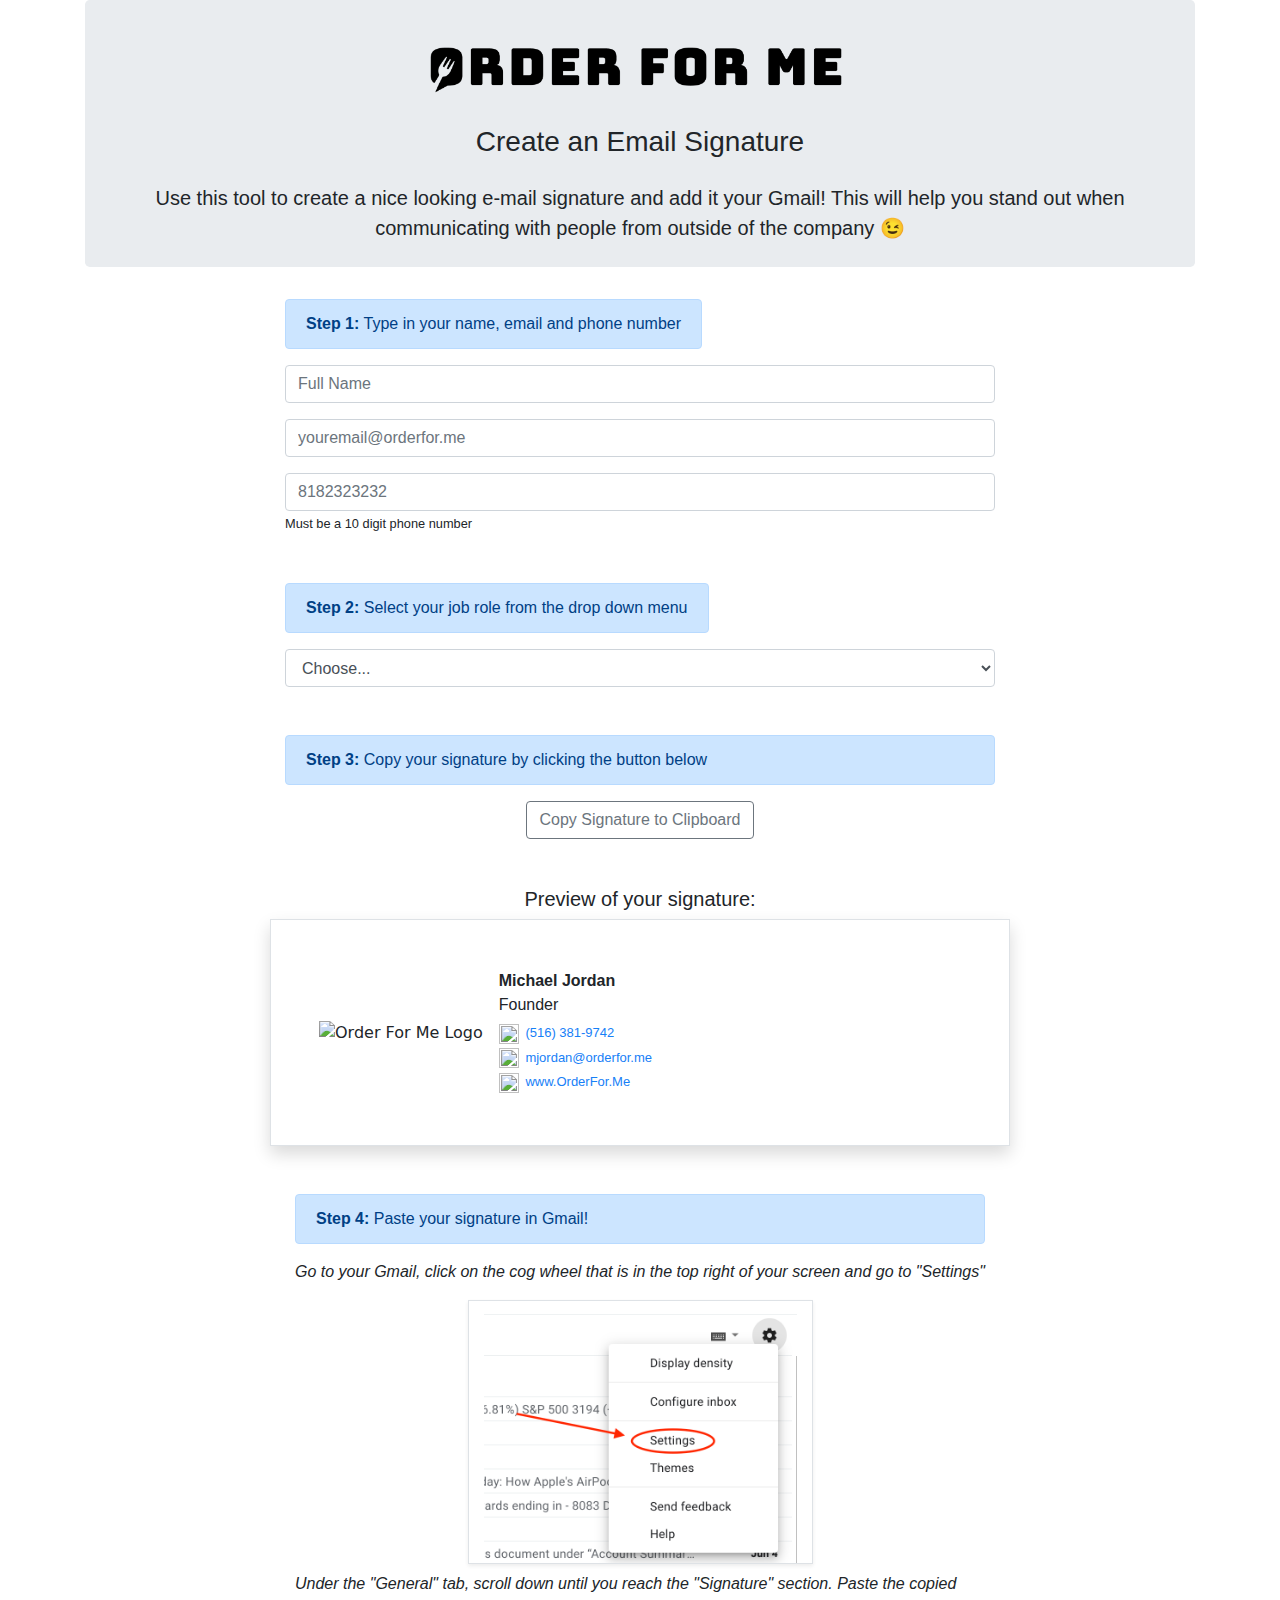
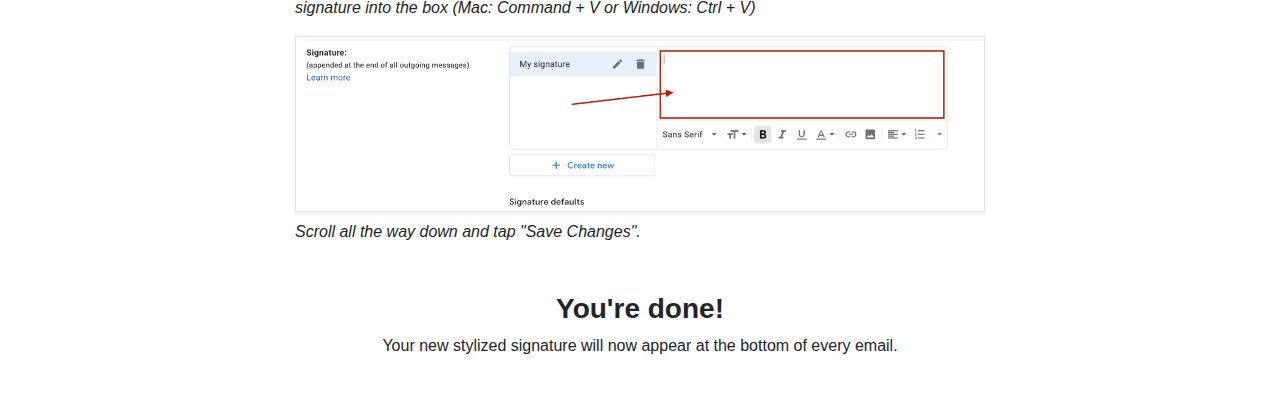
==== orderforme-signature.html @ 2649e72a "Update orderforme-signature.html" ====
<!DOCTYPE html>
<html lang="en">

<head>
    <meta charset="UTF-8">
    <meta name="viewport" content="width=device-width, initial-scale=1.0">
    <title>Order For Me - Signature Generator</title>



    <!-- Bootstrap CSS -->
    <link rel="stylesheet" href="https://stackpath.bootstrapcdn.com/bootstrap/4.3.1/css/bootstrap.min.css"
        integrity="sha384-ggOyR0iXCbMQv3Xipma34MD+dH/1fQ784/j6cY/iJTQUOhcWr7x9JvoRxT2MZw1T" crossorigin="anonymous">



</head>

<body>

    <div class="container">

        <div class="jumbotron py-2">
            <img src="img/orderforme/orderforme-logo.png" alt="Order For Me Logo"
                class="img-fluid mx-auto col-6 d-block">
            <h3 class="mb-3 text-center mb-4">Create an Email Signature</h3>
            <p class="lead text-center"> Use this tool to create a nice looking e-mail signature and add it your Gmail!
                This will help you stand out when communicating with people from outside of the company 😉</p>

        </div>

        <!-- <img src="img/orderforme/orderforme-logo.png" alt="Order For Me Logo" class="img-fluid mx-auto col-8 d-block">
        <h1 class="mb-3 text-center mb-5">Email Signature Generator</h1>
        <p class="col-sm-12 col-md-8 mx-auto">
            Use this generator to create a great looking e-mail signature to add to your Gmail signature! This will help you stand out when communicating with people from outside of the company,
            and help you look a little bit more official 😉
        </p> -->

        <div class="col-sm-12 col-md-8 mx-auto">

            <form action="">

                <!-- Step 1 -->
                <div class="form-group">
                    <label for="formGroupExampleInput" class="alert alert-primary"><span
                            class="font-weight-bold underline">Step 1:</span> Type in
                        your name, email and phone number</label>
                    <input type="text" class="form-control" id="formName" placeholder="Full Name">
                </div>
                <div class="form-group">
                    <input type="text" class="form-control" id="formEmail" placeholder="youremail@orderfor.me">
                </div>
                <div class="form-group mb-5">
                    <input type="number" class="form-control" id="formPhone" placeholder="8182323232">
                    <small>Must be a 10 digit phone number</small>
                </div>


                <!-- Step 2 -->
                <div class="form-group mb-5">
                    <label for="formGroupExampleInput" class="alert alert-primary"><span
                            class="font-weight-bold underline">Step 2:</span> Select
                        your job role from the drop down menu</label>
                    <select id="formRole" class="form-control">
                        <option selected disabled>Choose...</option>
                        <option>Account Manager</option>
                    </select>

                </div>


                <!-- Step 3 -->
                <div class="form-group">
                    <p class="alert alert-primary"> <span class="font-weight-bold underline">Step 3:</span> Copy your
                        signature by clicking the
                        button below
                    </p>

                    <div class="text-center mt-2">
                        <button type="button" class="btn btn-outline-secondary" onclick="copySignature()">Copy Signature
                            to Clipboard</button>
                    </div>
                    <div class="alert alert-success mt-3 col-md-12 col-lg-6 text-center mx-auto" role="alert"
                        style="width: 190px; display: none;" id="alert-success">
                        Copied to clipboard!
                    </div>

                </div>


            </form>

        </div>

    </div>






    <!-- Signature Preview -->



    <div class="container my-5">

        <h5 class="text-center">Preview of your signature:</h5>
        <div class="col-8 mx-auto border shadow p-5">

            <div id="signature">
                <table
                    style="border-collapse: collapse; color: rgb(33, 37, 41); font-family: -apple-system, system-ui, &quot;Segoe UI&quot;, Roboto, &quot;Helvetica Neue&quot;, Arial, &quot;Noto Sans&quot;, sans-serif, &quot;Apple Color Emoji&quot;, &quot;Segoe UI Emoji&quot;, &quot;Segoe UI Symbol&quot;, &quot;Noto Color Emoji&quot;; font-size: 16px;">
                    <tbody style="box-sizing: border-box;">
                        <tr style="box-sizing: border-box;">
                            <td style="box-sizing: border-box; padding: 0px;"><img
                                    src="https://www.branja.co/img/orderforme/orderforme-email-2.jpg"
                                    alt="Order For Me Logo"
                                    style="box-sizing: border-box; vertical-align: middle; border-style: none; height: 122px; width: 122px; padding-right: 5px;">
                            </td>
                            <td style="box-sizing: border-box; padding-left: 10px;">
                                <table style="border-collapse: collapse;">
                                    <tbody style="box-sizing: border-box;">
                                        <tr style="box-sizing: border-box;">
                                            <td
                                                style="box-sizing: border-box; padding-bottom: 5px; padding-right: 0px; padding-top: 0px; font-family: sans-serif;">
                                                <span id="signatureName"
                                                    style="box-sizing: border-box; font-weight: bold;">Michael
                                                    Jordan</span><br style="box-sizing: border-box;"><span
                                                    id="signatureRole" style="box-sizing: border-box;">Founder</span>
                                            </td>
                                        </tr>
                                        <tr style="box-sizing: border-box;">
                                            <td
                                                style="box-sizing: border-box; font-size: 14px; padding: 0px; font-family: sans-serif;">
                                                <table style="border-collapse: collapse; font-size: 13px;">
                                                    <tbody style="box-sizing: border-box;">
                                                        <tr style="box-sizing: border-box;">
                                                            <td style="box-sizing: border-box; padding-bottom: 3px;">
                                                                <img src="https://www.branja.co/img/orderforme/phone-icon.png"
                                                                    style="box-sizing: border-box; vertical-align: middle; border-style: none; height: 20px; width: 20px;">
                                                                <a id="signaturePhoneTarget" href="tel:5163819742" style="text-decoration: none; box-sizing: border-box; color: rgb(23, 128, 247);  background-color: transparent;"><span id="signaturePhone" style="box-sizing: border-box; padding-left: 3px;">(516) 381-9742</span></a></td>
                                                        </tr>
                                                        <tr style="box-sizing: border-box;">
                                                            <td style="box-sizing: border-box; padding-bottom: 3px;">
                                                                <img src="https://www.branja.co/img/orderforme/email-icon.png"
                                                                    style="box-sizing: border-box; vertical-align: middle; border-style: none; height: 20px; width: 20px;">
                                                                <a id="signatureTarget" href="mailto:mjordan@orderto.me" target="_blank" style="text-decoration: none; box-sizing: border-box; color: rgb(23, 128, 247);  background-color: transparent;"><span id="signatureEmail" style="box-sizing: border-box; padding-left: 3px;">mjordan@orderfor.me</span></a>
                                                            </td>
                                                        </tr>
                                                        <tr style="box-sizing: border-box;">
                                                            <td style="box-sizing: border-box; padding-bottom: 3px;">
                                                                <img src="https://www.branja.co/img/orderforme/url-icon.png"
                                                                    style="box-sizing: border-box; vertical-align: middle; border-style: none; height: 20px; width: 20px;">
                                                                <a href="https://www.orderfor.me" target="_blank" style="text-decoration: none; box-sizing: border-box; color: rgb(23, 128, 247); background-color: transparent;"><span style="box-sizing: border-box; padding-left: 3px;">www.OrderFor.Me</span></a>
                                                            </td>
                                                        </tr>
                                                    </tbody>
                                                </table>
                                            </td>
                                        </tr>
                                    </tbody>
                                </table>
                            </td>
                        </tr>
                    </tbody>
                </table>

            </div>
        </div>

        <div class="container">

            <!-- Step 4 -->
            <div class="col-sm-12 col-md-8 mx-auto my-5">
                <p class="alert alert-primary">
                    <span class="font-weight-bold underline">Step 4:</span> Paste your signature in Gmail!
                </p>

                <p class="font-italic"> Go to your Gmail, click on the cog wheel that is in the top right of your screen
                    and
                    go to "Settings"</p>
                <img src="img/orderforme/settings.png" alt=""
                    class="img-fluid d-block col-6 mx-auto mb-2 shadow-sm border">

                <p class="font-italic">Under the "General" tab, scroll down until you reach the "Signature" section.
                    Paste
                    the copied signature into the box (Mac: Command + V or Windows: Ctrl + V)</p>
                <img src="img/orderforme/signature.png" alt="" class="img-fluid d-block mx-auto mb-2 shadow-sm border">

                <p class="font-italic">Scroll all the way down and tap "Save Changes".</p>
            </div>

            <h3 class="font-weight-bold text-center ">You're done!</h3>
            <p class="mb-5 text-center">Your new stylized signature will now appear at the bottom of every email.</p>

        </div>



</body>

<!-- Optional JavaScript -->
<!-- jQuery first, then Popper.js, then Bootstrap JS -->
<script src="https://code.jquery.com/jquery-3.2.1.min.js"></script>
<script src="https://cdnjs.cloudflare.com/ajax/libs/popper.js/1.11.0/umd/popper.min.js"
    integrity="sha384-b/U6ypiBEHpOf/4+1nzFpr53nxSS+GLCkfwBdFNTxtclqqenISfwAzpKaMNFNmj4"
    crossorigin="anonymous"></script>
<script src="https://maxcdn.bootstrapcdn.com/bootstrap/4.0.0-beta/js/bootstrap.min.js"
    integrity="sha384-h0AbiXch4ZDo7tp9hKZ4TsHbi047NrKGLO3SEJAg45jXxnGIfYzk4Si90RDIqNm1"
    crossorigin="anonymous"></script>

<!-- Custom Javascript -->
<script src="js/signature.js"></script>

</html>
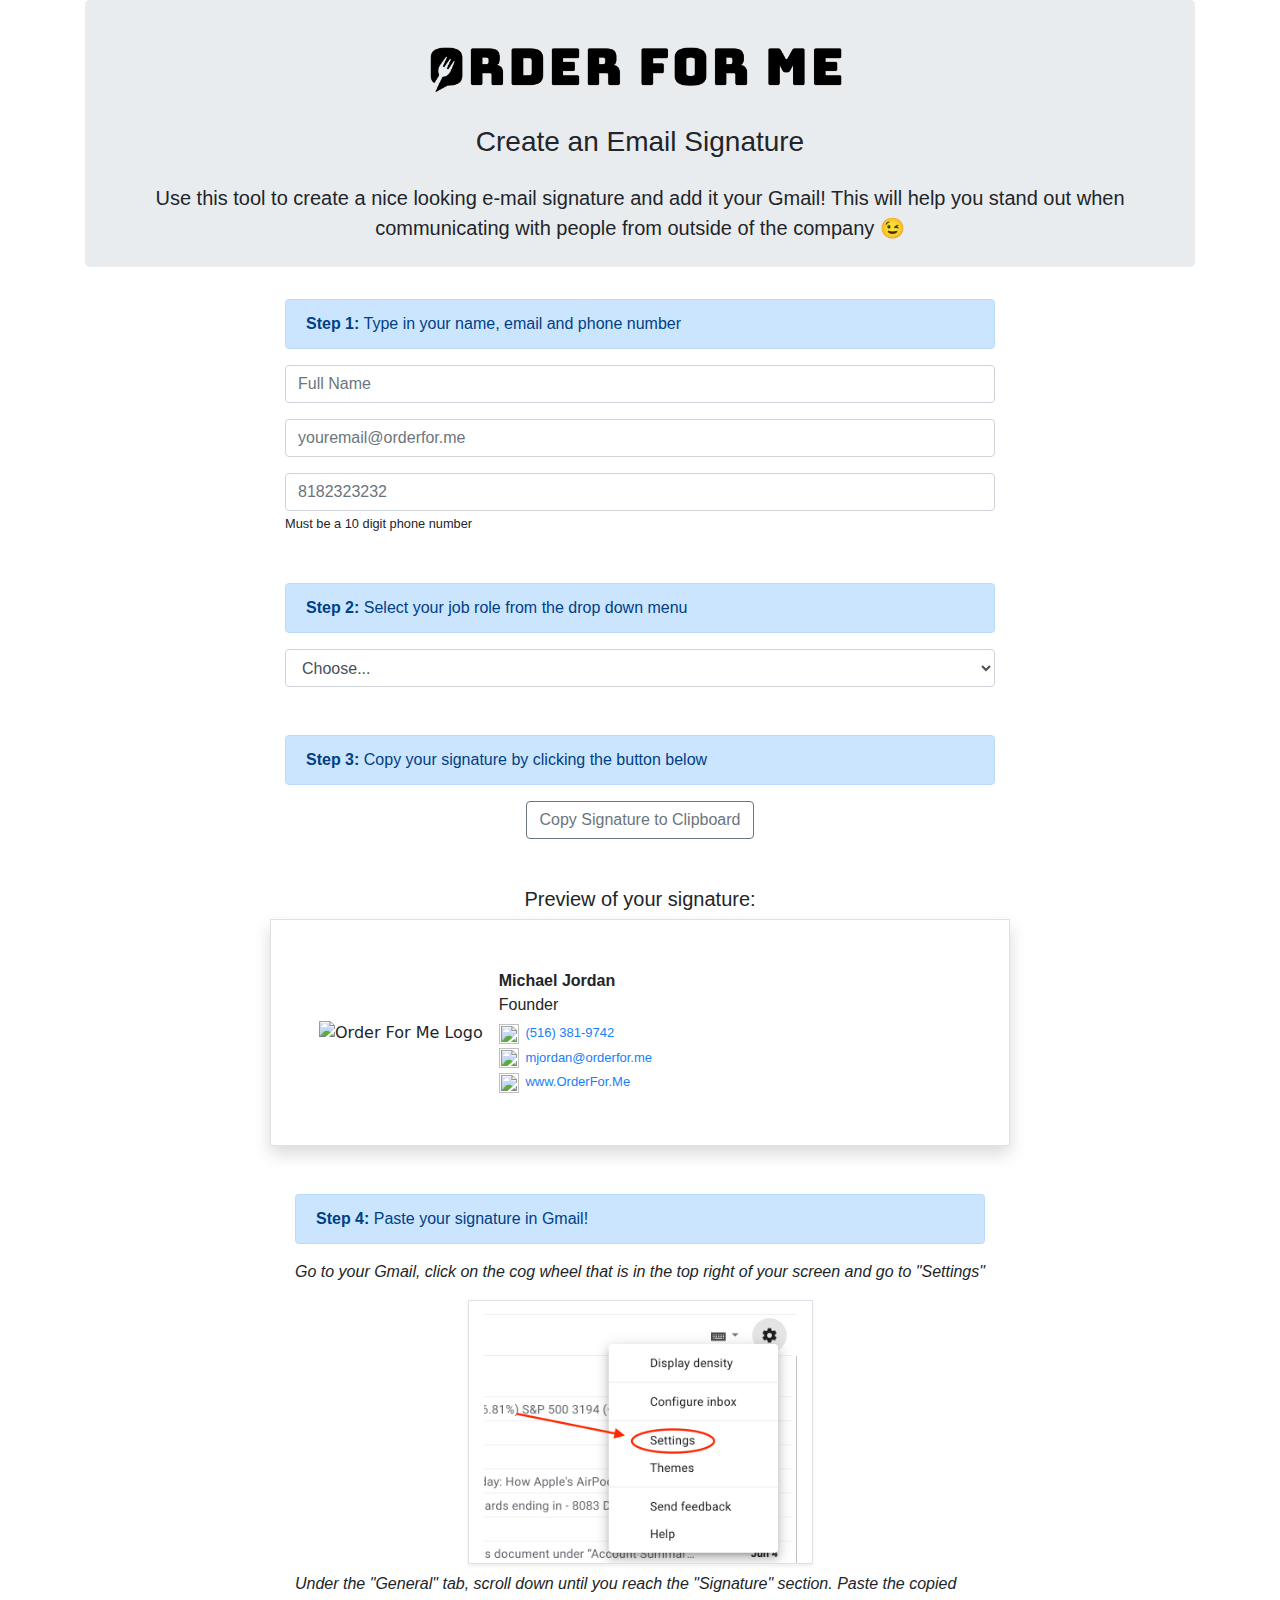
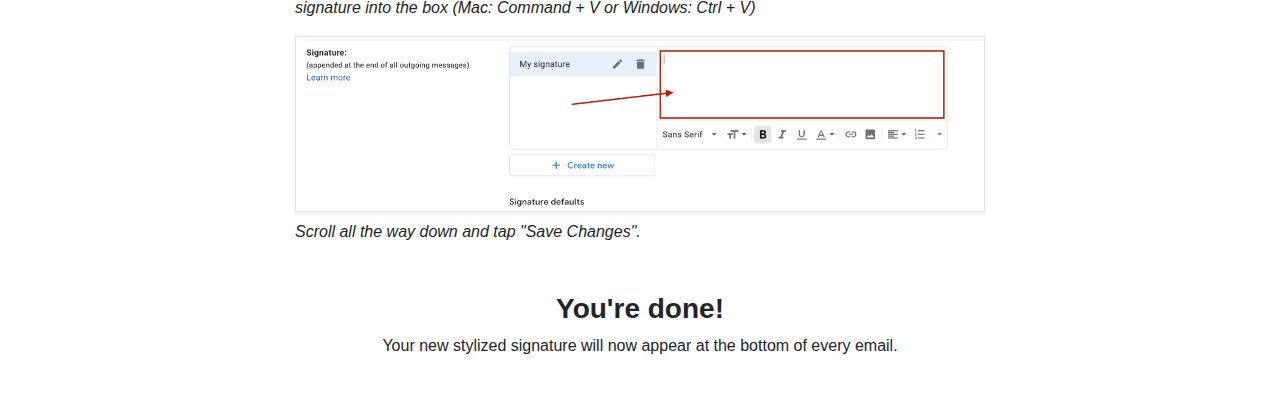
==== commit 93688bde: "Update orderforme-signature.html" ====
--- a/orderforme-signature.html
+++ b/orderforme-signature.html
@@ -42,9 +42,9 @@
 
                 <!-- Step 1 -->
                 <div class="form-group">
-                    <label for="formGroupExampleInput" class="alert alert-primary"><span
+                    <p for="formGroupExampleInput" class="alert alert-primary"><span
                             class="font-weight-bold underline">Step 1:</span> Type in
-                        your name, email and phone number</label>
+                        your name, email and phone number</p>
                     <input type="text" class="form-control" id="formName" placeholder="Full Name">
                 </div>
                 <div class="form-group">
@@ -58,9 +58,9 @@
 
                 <!-- Step 2 -->
                 <div class="form-group mb-5">
-                    <label for="formGroupExampleInput" class="alert alert-primary"><span
+                    <p for="formGroupExampleInput" class="alert alert-primary"><span
                             class="font-weight-bold underline">Step 2:</span> Select
-                        your job role from the drop down menu</label>
+                        your job role from the drop down menu</p>
                     <select id="formRole" class="form-control">
                         <option selected disabled>Choose...</option>
                         <option>Account Manager</option>
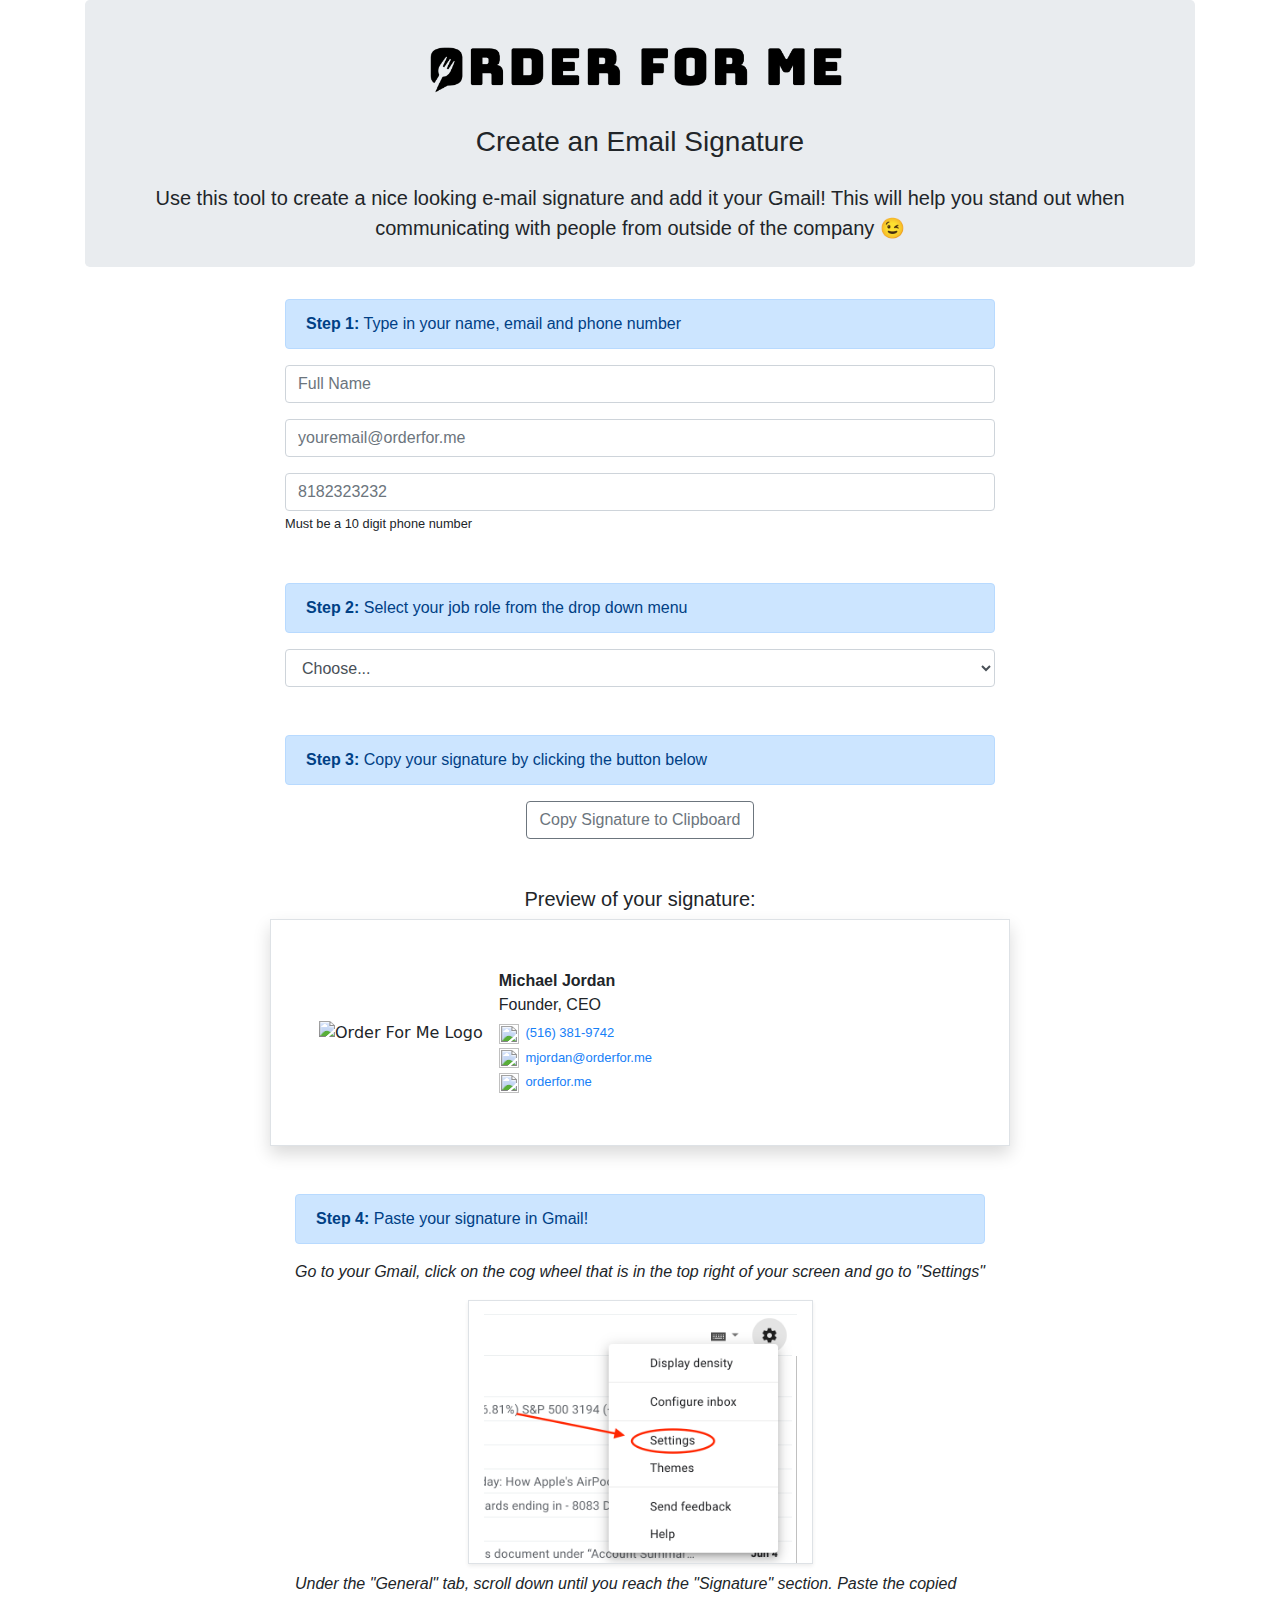
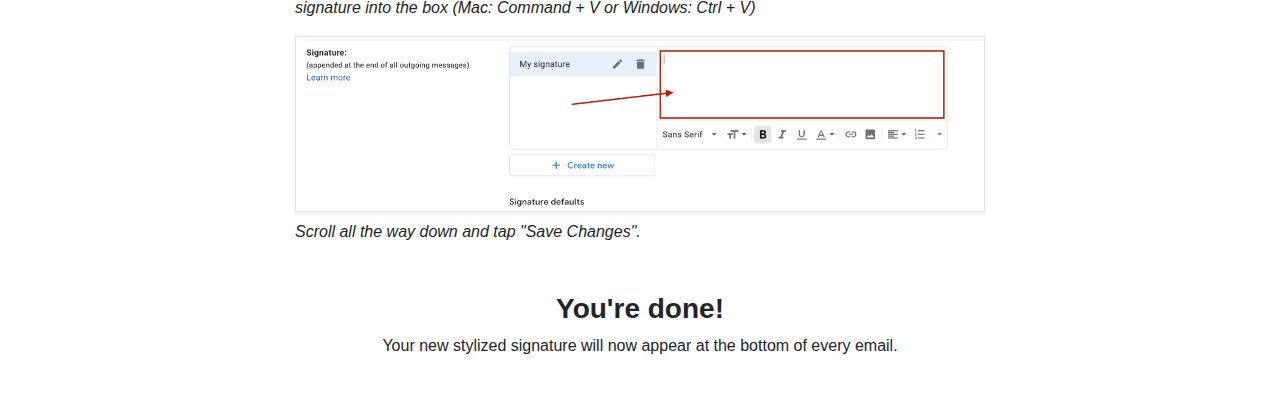
==== commit 3e97310d: "Update orderforme-signature.html" ====
--- a/orderforme-signature.html
+++ b/orderforme-signature.html
@@ -64,6 +64,10 @@
                     <select id="formRole" class="form-control">
                         <option selected disabled>Choose...</option>
                         <option>Account Manager</option>
+                        <option>Partner, Senior Account Manager</option>
+                        <option>Founder, CEO</option>
+                        <option>Co-Founder, Chief Executive Chef</option>
+                        <option>Head of Product</option>
                     </select>
 
                 </div>
@@ -127,7 +131,7 @@
                                                 <span id="signatureName"
                                                     style="box-sizing: border-box; font-weight: bold;">Michael
                                                     Jordan</span><br style="box-sizing: border-box;"><span
-                                                    id="signatureRole" style="box-sizing: border-box;">Founder</span>
+                                                    id="signatureRole" style="box-sizing: border-box;">Founder, CEO</span>
                                             </td>
                                         </tr>
                                         <tr style="box-sizing: border-box;">
@@ -152,7 +156,7 @@
                                                             <td style="box-sizing: border-box; padding-bottom: 3px;">
                                                                 <img src="https://www.branja.co/img/orderforme/url-icon.png"
                                                                     style="box-sizing: border-box; vertical-align: middle; border-style: none; height: 20px; width: 20px;">
-                                                                <a href="https://www.orderfor.me" target="_blank" style="text-decoration: none; box-sizing: border-box; color: rgb(23, 128, 247); background-color: transparent;"><span style="box-sizing: border-box; padding-left: 3px;">www.OrderFor.Me</span></a>
+                                                                <a href="https://www.orderfor.me" target="_blank" style="text-decoration: none; box-sizing: border-box; color: rgb(23, 128, 247); background-color: transparent;"><span style="box-sizing: border-box; padding-left: 3px;">orderfor.me</span></a>
                                                             </td>
                                                         </tr>
                                                     </tbody>
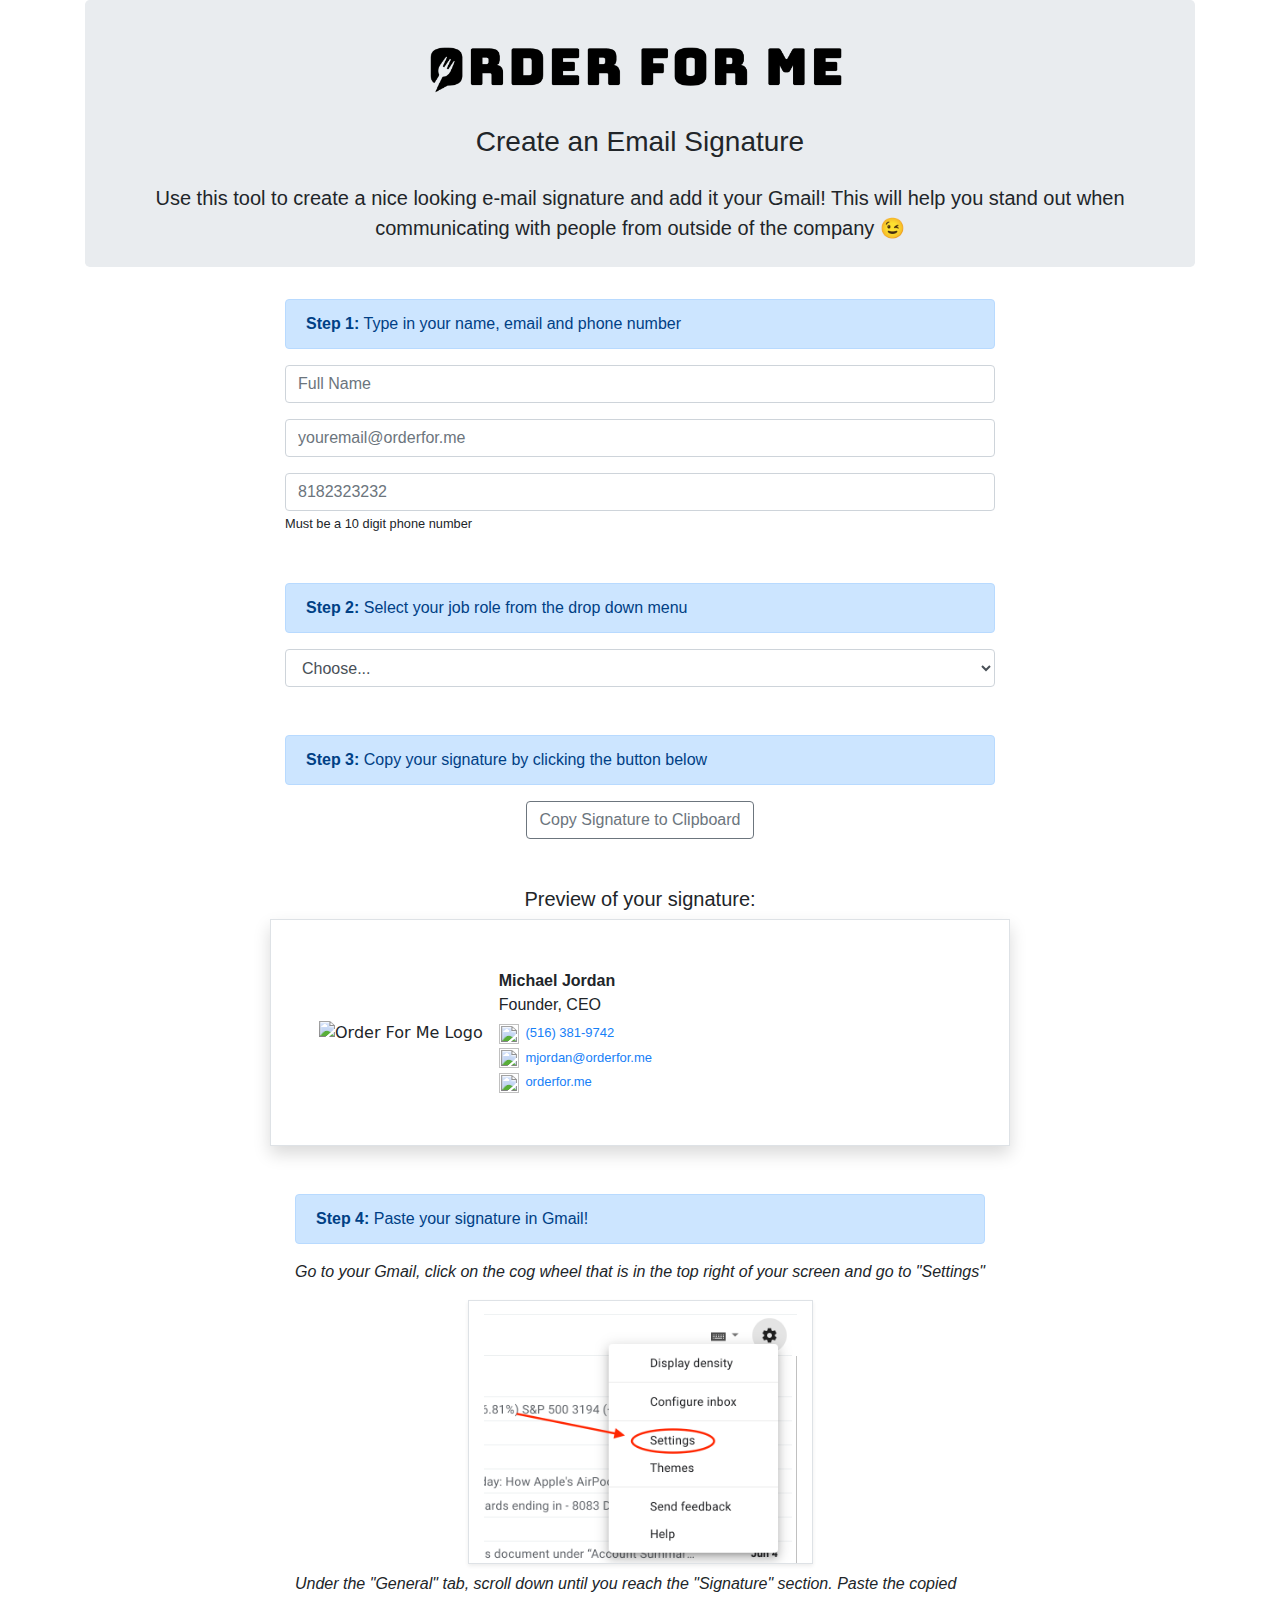
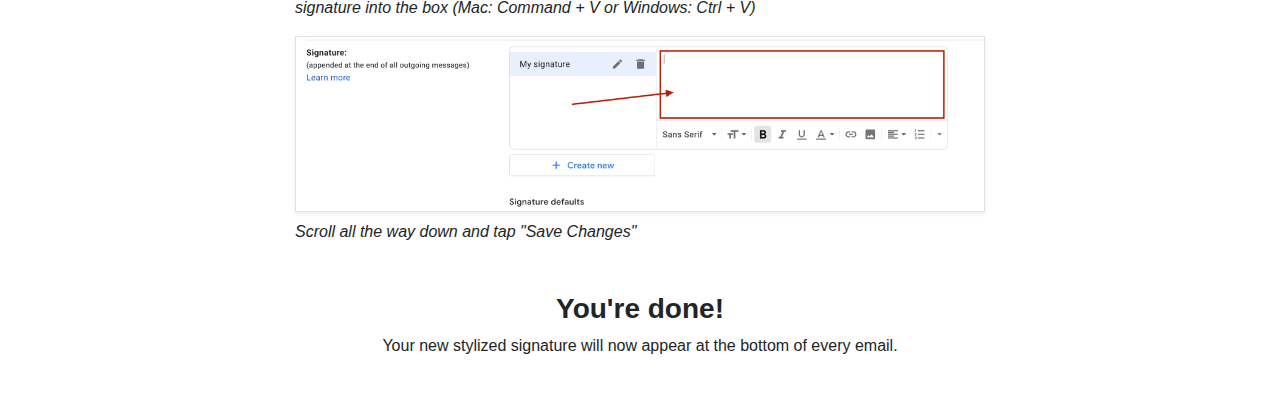
==== commit 4b55bfbe: "Update orderforme-signature.html" ====
--- a/orderforme-signature.html
+++ b/orderforme-signature.html
@@ -192,7 +192,7 @@
                     the copied signature into the box (Mac: Command + V or Windows: Ctrl + V)</p>
                 <img src="img/orderforme/signature.png" alt="" class="img-fluid d-block mx-auto mb-2 shadow-sm border">
 
-                <p class="font-italic">Scroll all the way down and tap "Save Changes".</p>
+                <p class="font-italic">Scroll all the way down and tap "Save Changes"</p>
             </div>
 
             <h3 class="font-weight-bold text-center ">You're done!</h3>
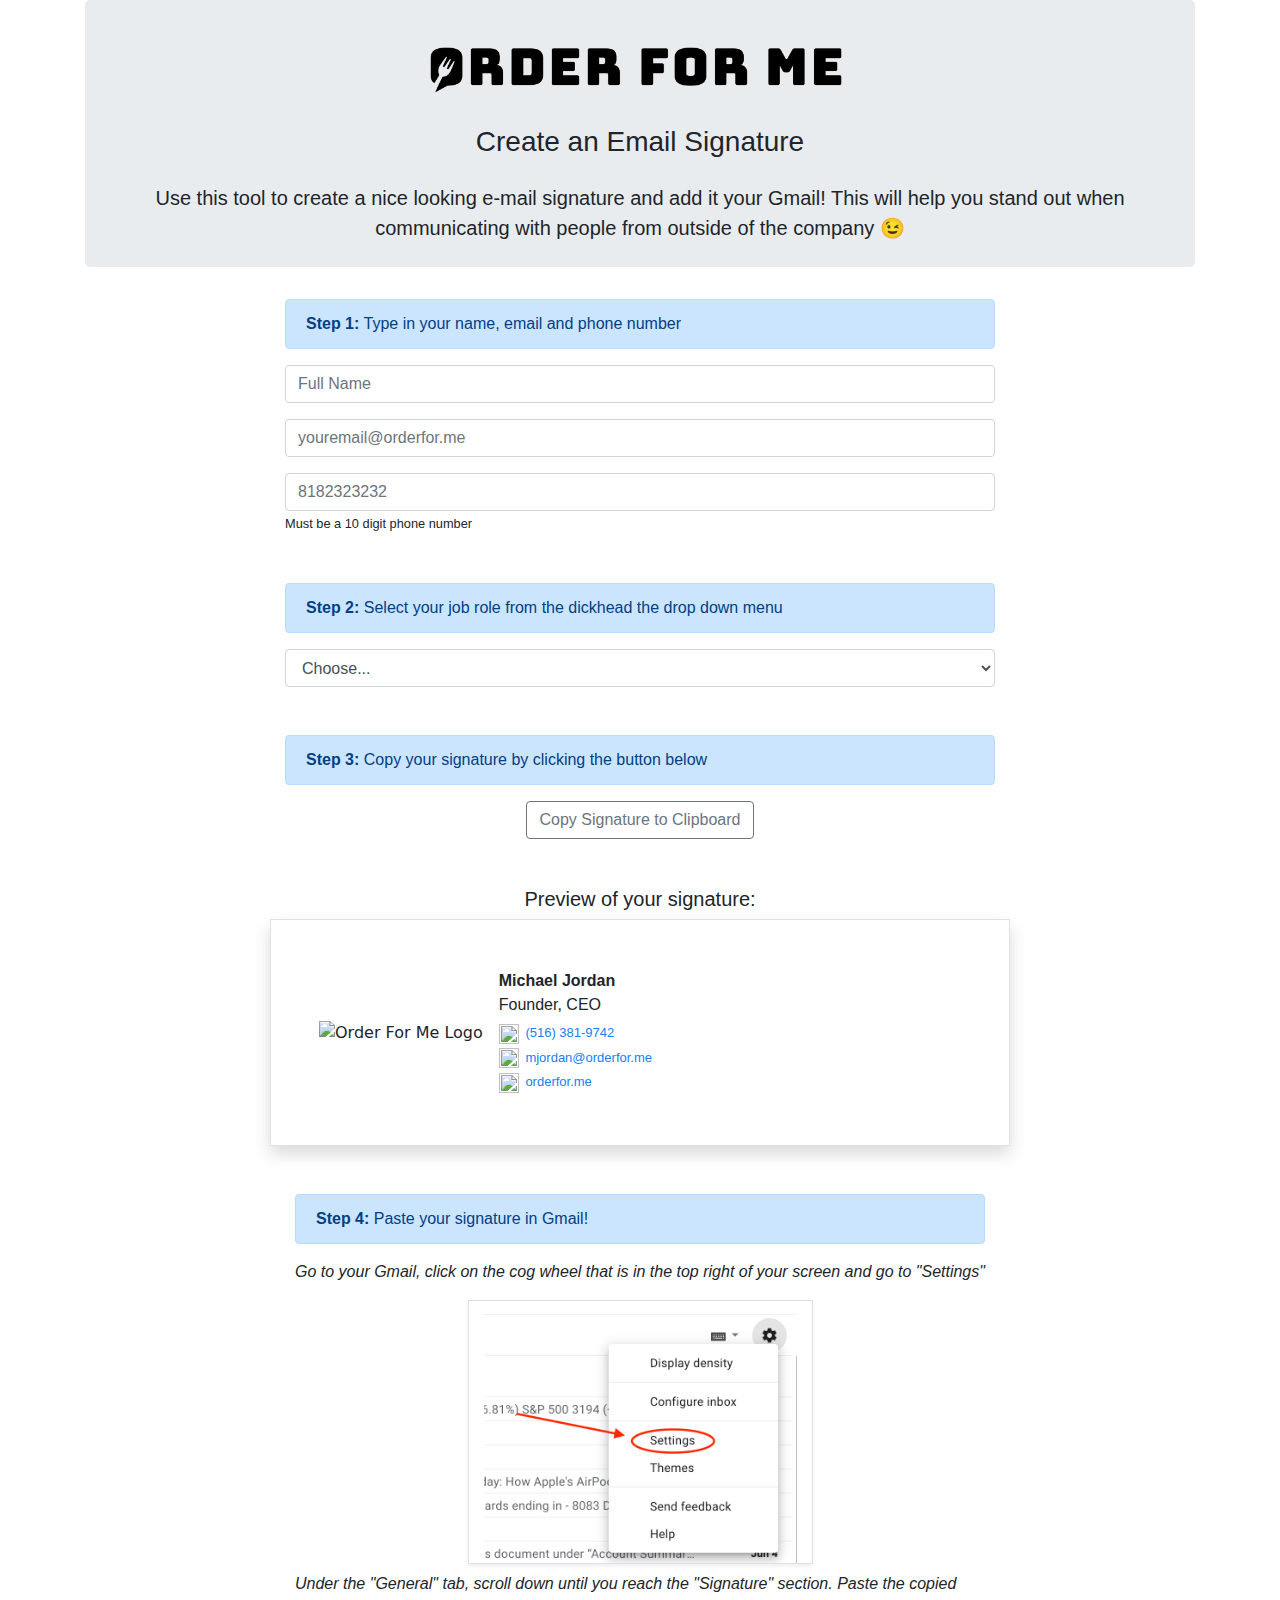
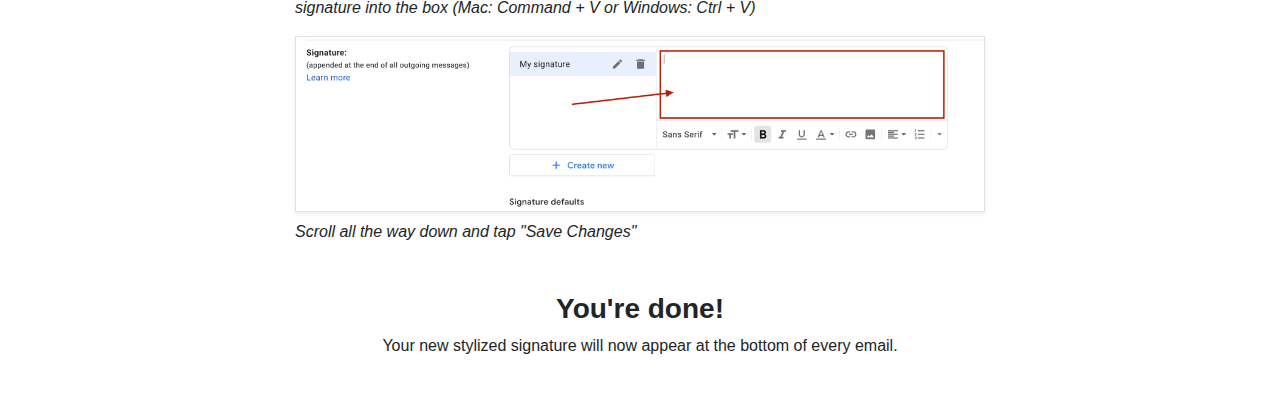
==== commit eade30e3: "Update orderforme-signature.html" ====
--- a/orderforme-signature.html
+++ b/orderforme-signature.html
@@ -60,9 +60,10 @@
                 <div class="form-group mb-5">
                     <p for="formGroupExampleInput" class="alert alert-primary"><span
                             class="font-weight-bold underline">Step 2:</span> Select
-                        your job role from the drop down menu</p>
+                        your job role from the dickhead the drop down menu</p>
                     <select id="formRole" class="form-control">
                         <option selected disabled>Choose...</option>
+                        <option>Business Development</option>
                         <option>Account Manager</option>
                         <option>Partner, Senior Account Manager</option>
                         <option>Founder, CEO</option>
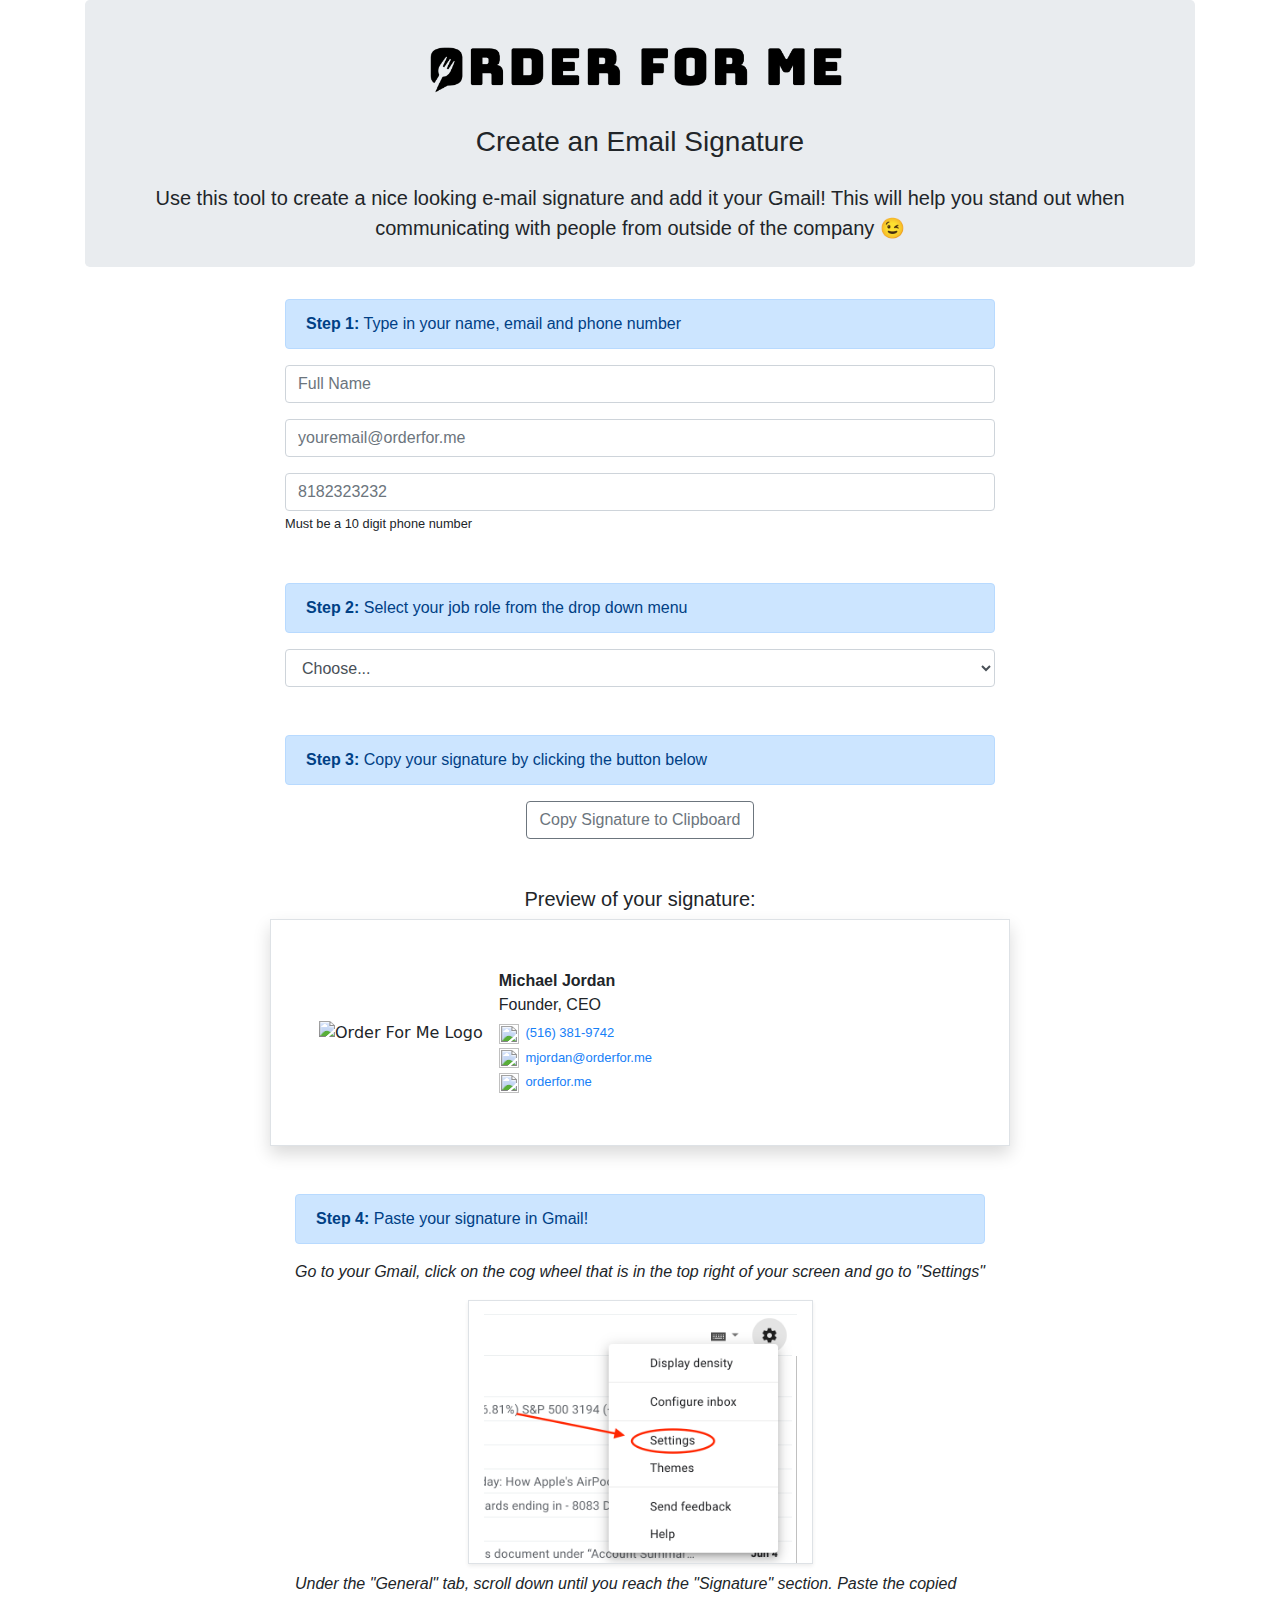
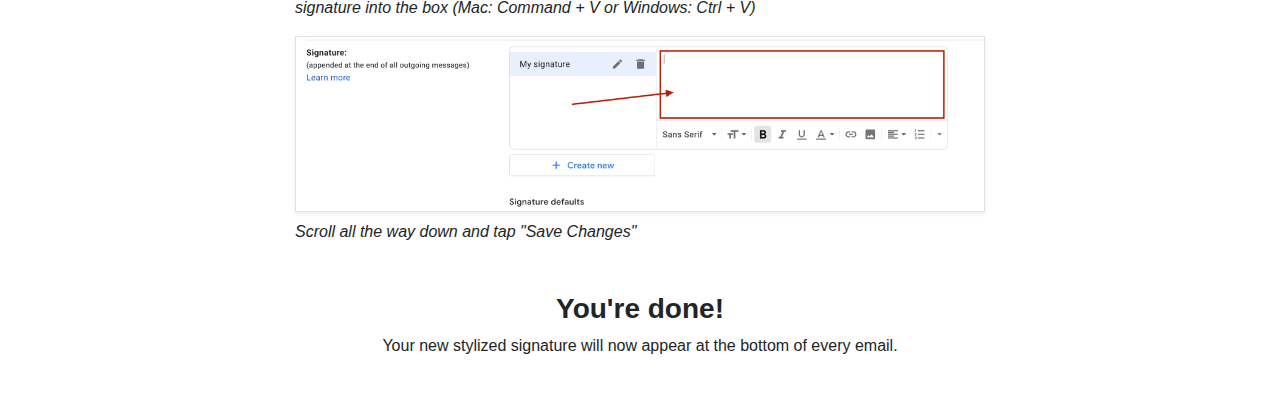
==== commit cad89787: "Update orderforme-signature.html" ====
--- a/orderforme-signature.html
+++ b/orderforme-signature.html
@@ -60,7 +60,7 @@
                 <div class="form-group mb-5">
                     <p for="formGroupExampleInput" class="alert alert-primary"><span
                             class="font-weight-bold underline">Step 2:</span> Select
-                        your job role from the dickhead the drop down menu</p>
+                        your job role from the drop down menu</p>
                     <select id="formRole" class="form-control">
                         <option selected disabled>Choose...</option>
                         <option>Business Development</option>
